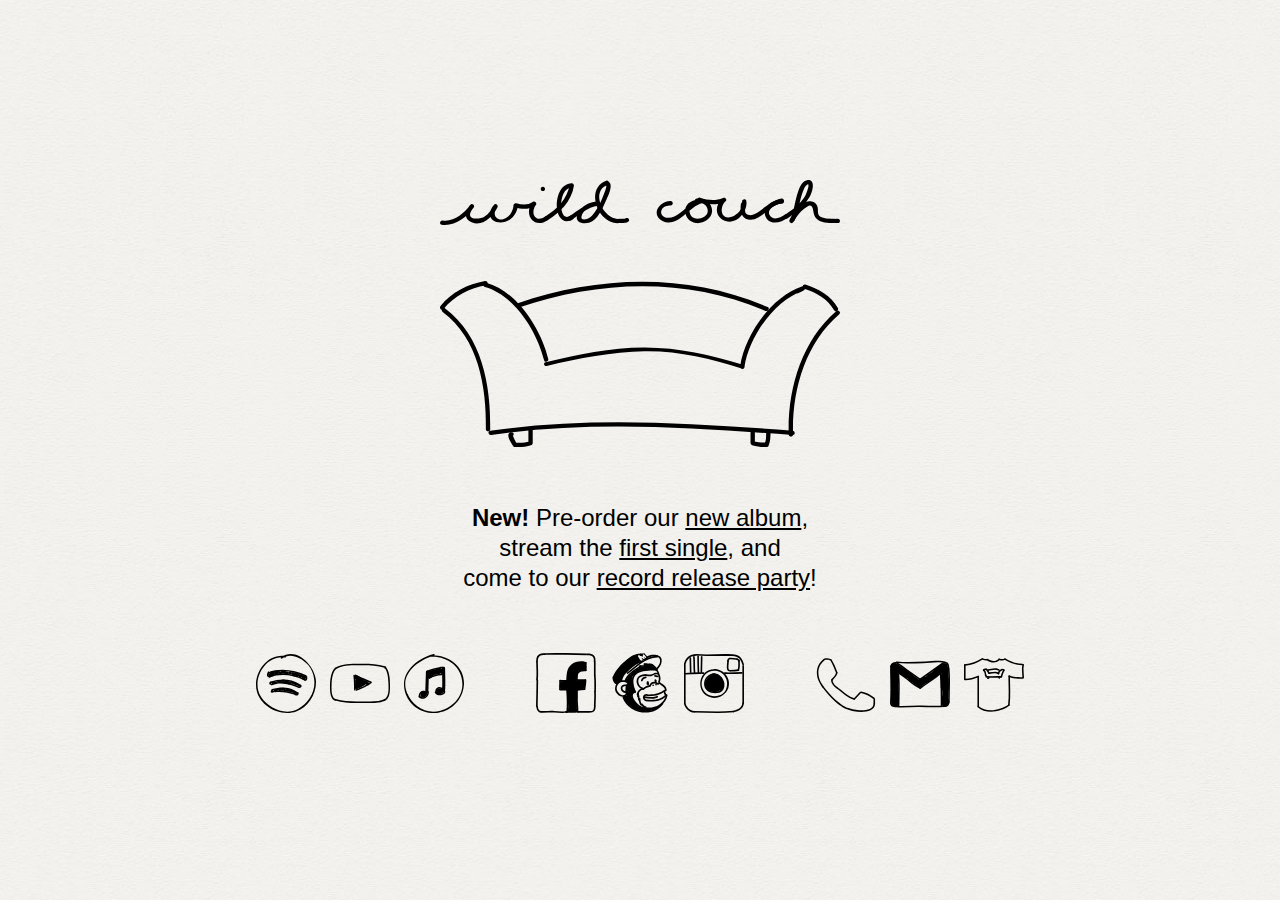
==== www/index.html @ 52260f6d "version 0" ====
<html>
  <head>
    <!-- Styles -->
	<link rel="stylesheet" type="text/css" href="css/style.css">
	<link rel='stylesheet' media='screen and (orientation:portrait)' href='css/portrait.css' />
	<link rel='stylesheet' media='screen and (orientation:landscape)' href='css/landscape.css' />
	<link rel = "icon" type = "image/svg" href = "images/icon.ico?v2" />
	<link rel = "shortcut icon" type = "image/svg" href = "images/icon.ico?v2" />
	
	<!-- Scripts -->
	<script src="js/jquery.js"></script>
	<script src="js/main.js"></script>
	
	<script>
	  (function(i,s,o,g,r,a,m){i['GoogleAnalyticsObject']=r;i[r]=i[r]||function(){
	  (i[r].q=i[r].q||[]).push(arguments)},i[r].l=1*new Date();a=s.createElement(o),
	  m=s.getElementsByTagName(o)[0];a.async=1;a.src=g;m.parentNode.insertBefore(a,m)
	  })(window,document,'script','https://www.google-analytics.com/analytics.js','ga');

	  ga('create', 'UA-52340147-1', 'auto');
	  ga('send', 'pageview');

	</script>
	
	<!-- Meta tags -->
	<title>Wild Couch</title>
	
	<meta name="description" content="A San Francisco rock band." />
	
	<meta name="theme-color" content="#F3F3EE">
	
	<!-- Update your html tag to include the itemscope and itemtype attributes. -->
	<html itemscope itemtype="http://www.wildcouch.com">

	<!-- Google Authorship and Publisher Markup -->
	<link rel="author" href="https://plus.google.com/+ClemWright/posts"/>

	<!-- Schema.org markup for Google+ -->
	<meta itemprop="name" content="Wild Couch">
	<meta itemprop="description" content="A San Francisco rock band.">
	<meta itemprop="image" content="http://www.wildcouch.com/images/lockup.png">

	<!-- Twitter Card data -->
	<meta name="twitter:card" content="summary_large_image">
	<meta name="twitter:site" content="@wildcouchmusic">
	<meta name="twitter:title" content="Wild Couch">
	<meta name="twitter:description" content="A San Francisco rock band.">
	<meta name="twitter:creator" content="@clemdwright">
	<meta name="twitter:image:src" content="http://www.wildcouch.com/images/lockup.png">
	<meta name="twitter:domain" content="wildcouch.com">

	<!-- Open Graph data -->
	<meta property="og:title" content="Wild Couch" />
	<meta property="og:type" content="music.musician" />
	<meta property="og:url" content="http://www.wildcouch.com/" />
	<meta property="og:image" content="http://www.wildcouch.com/images/lockup.png" />
	<meta property="og:description" content="A San Francisco rock band." />
	<meta property="og:site_name" content="Wild Couch" />
	
  </head>
  <body id = "body">
	  <div id = "wrapper">
		  <div id = "header">
		  <!-- <div id = "header" onclick = "rollDice()"> -->
			  <img id = "name" src = "images/name.svg" alt = "Wild Couch">
			  <img id = "logo" src = "images/logo.svg" alt = "Couch logo">
		  </div>
			  <p id = "news" class = "category">
				  <strong>New!</strong> Pre-order our <a id = "bandcamp_album" href = "https://wildcouch.bandcamp.com">new album</a>,<br/>
				  stream the <a id = "bandcamp_single" href  = "https://wildcouch.bandcamp.com">first single</a>, and<br/>
				  come to our <a id = "amnesia_facebook_event" href = "https://facebook.com/events/365503517203542">record release party</a>!
			  </p>
			  <div id = "music" class = "category">
				  <a href = "http://open.spotify.com/artist/4DicSI9z1zepetGh42dgWn"><img id = "spotify" class = "button" src = "images/music/spotify.svg" alt = "Spotify"></a>
				  <a href = "https://youtube.com/user/wildcouch"><img id = "youtube" class = "button middle" src = "images/music/youtube.svg" alt = "YouTube"></a>
				  <a href = "https://itunes.apple.com/mn/artist/wild-couch/id769611352"><img id = "itunes" class = "button" src = "images/music/itunes.svg" alt = "iTunes"></a>
		  	</div>
		  	<div id = "social" class = "category">
				<a href = "https://facebook.com/wildcouchmusic"><img id = "facebook" class = "button" src = "images/more/facebook.svg" alt = "Facebook"></a>
				<a href = "http://eepurl.com/Zd7Qj"><img id = "mailchimp" class = "button middle" src = "images/more/mailchimp.svg" alt = "MailChimp"></a>
				<a href = "https://instagram.com/wildcouch"><img id = "instagram" class = "button" src = "images/more/instagram.svg" alt = "Instagram"></a>
			</div>
	  	  	<div id = "contact" class = "category">
	  			<a href = "tel:8025484527"><img id = "phone" class = "button" src = "images/more/phone.svg" alt = "Phone"></a>
	  			<a href = "mailto:wildcouchmusic@gmail.com"><img id = "gmail" class = "button middle" src = "images/more/gmail.svg" alt = "Email"></a>
				<a href = "http://teespring.com/wildcouchcowboycranberry"><img id = "t_shirt" class = "button" src = "images/more/t_shirt.svg" alt = "T-Shirt"></a>
	  		</div>
		</div>
  </body>
</html>
---- www/css/style.css ----
* {
	font-family: Futura, "Trebuchet MS", Arial, sans-serif;
	text-align: center;
}

#header:hover {
  cursor: hand;
  cursor: pointer;
}


a {
	color:black;
}

#news {
	line-height: 125%;
}

body {
	background-image: url(../images/background_texture.png);
}

/*From http://stackoverflow.com/questions/7415872/change-color-of-png-image-via-css*/
.invert {
	-webkit-filter: invert(100%);
}
---- www/css/portrait.css ----
body {
  margin: 0px;
}

#news {
	margin-bottom: 30px;
	font-size: 36px;
}

#name {
  display: block;
  margin-top: 84px;
  margin-left: auto;
  margin-right: auto;
  height: 60px;
}

#logo {
  display: block;
  margin-top: 72px;
  margin-bottom: 72px;
  margin-left: auto;
  margin-right: auto;
  height: 216px;
}

.button{
  width: 20%;
  margin-top: 4%;
}

.middle {
  margin-left: 4%;
  margin-right: 4%;
}
---- www/css/landscape.css ----
/* Not vertically centered, scrollable */
#wrapper {
	width: 800px;
	margin: auto;
}

#news {
	font-size: 24px;
	margin-bottom: 60px;
}

/* Absolute vertical centering */
@media screen and (min-height: 526px) {
	#wrapper {
		height: 540px;
		position:absolute;
		top:0;
		bottom:0;
		left:0;
		right:0;
	}
}

#music {
	float: left;
	width: 30%;
}

#social {
	display: inline-block;
	width: 30%;
}

#contact {
	float: right;
	width: 30%;
}

#logo, #name, #menu {
	display: block;
	width: 50%;
	margin-bottom: 7%;
	margin-left: auto;
	margin-right: auto;
}

.button {
	width: 25%;
	margin-left: 2%;
	margin-right: 2%;
}
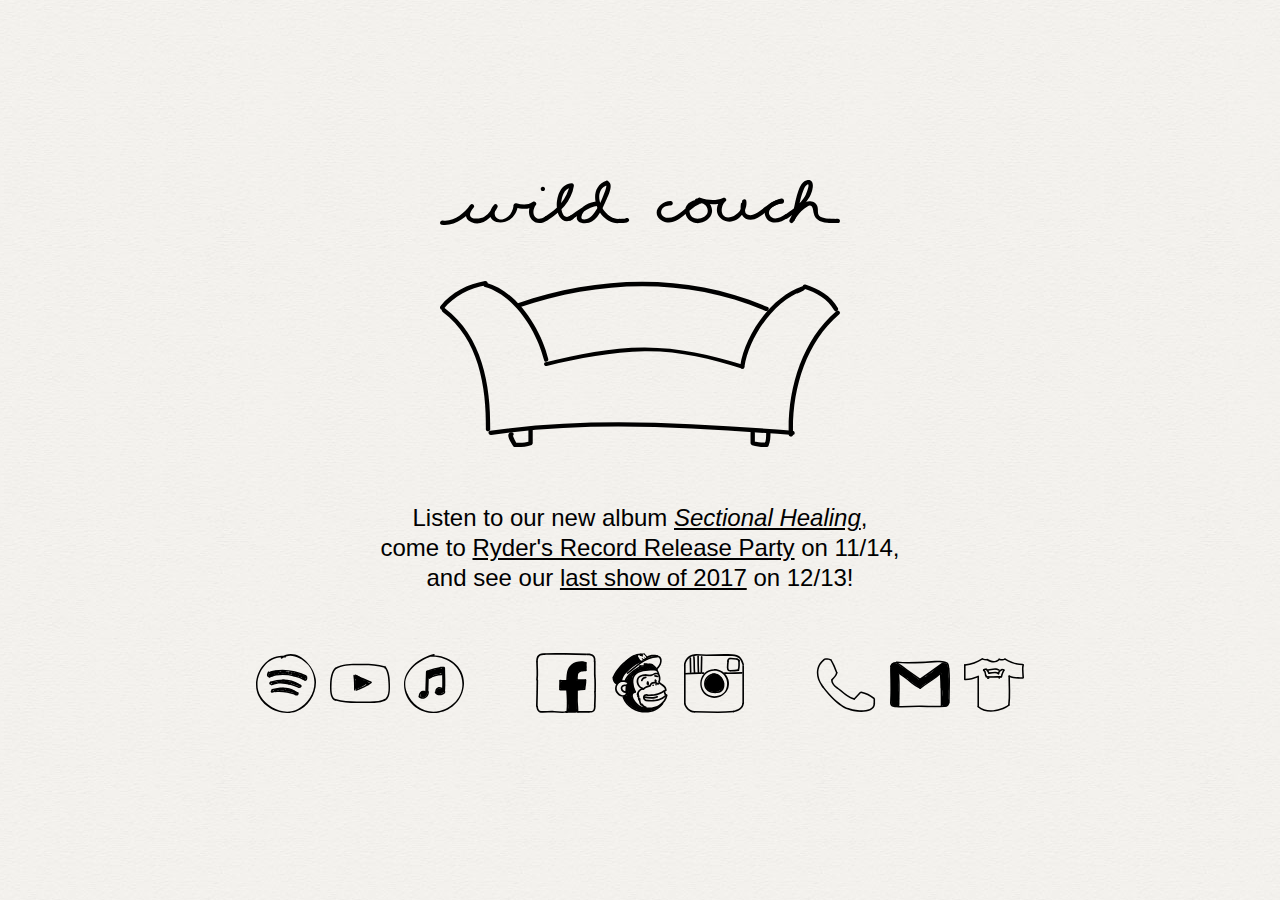
==== commit 48693027: "added utah show" ====
--- a/www/index.html
+++ b/www/index.html
@@ -66,9 +66,9 @@
 			  <img id = "logo" src = "images/logo.svg" alt = "Couch logo">
 		  </div>
 			  <p id = "news" class = "category">
-				  <strong>New!</strong> Pre-order our <a id = "bandcamp_album" href = "https://wildcouch.bandcamp.com">new album</a>,<br/>
-				  stream the <a id = "bandcamp_single" href  = "https://wildcouch.bandcamp.com">first single</a>, and<br/>
-				  come to our <a id = "amnesia_facebook_event" href = "https://facebook.com/events/365503517203542">record release party</a>!
+				  Listen to our new album <a id = "bandcamp_album" href = "https://wildcouch.bandcamp.com"><em>Sectional Healing</em></a>,</br>
+				  come to <a href = "https://www.facebook.com/events/180265192518341/">Ryder's Record Release Party</a> on 11/14,</br>
+				  and see our <a href = "https://www.facebook.com/events/1098347053634234/">last show of 2017</a> on 12/13!
 			  </p>
 			  <div id = "music" class = "category">
 				  <a href = "http://open.spotify.com/artist/4DicSI9z1zepetGh42dgWn"><img id = "spotify" class = "button" src = "images/music/spotify.svg" alt = "Spotify"></a>
@@ -76,14 +76,14 @@
 				  <a href = "https://itunes.apple.com/mn/artist/wild-couch/id769611352"><img id = "itunes" class = "button" src = "images/music/itunes.svg" alt = "iTunes"></a>
 		  	</div>
 		  	<div id = "social" class = "category">
-				<a href = "https://facebook.com/wildcouchmusic"><img id = "facebook" class = "button" src = "images/more/facebook.svg" alt = "Facebook"></a>
-				<a href = "http://eepurl.com/Zd7Qj"><img id = "mailchimp" class = "button middle" src = "images/more/mailchimp.svg" alt = "MailChimp"></a>
-				<a href = "https://instagram.com/wildcouch"><img id = "instagram" class = "button" src = "images/more/instagram.svg" alt = "Instagram"></a>
+				<a href = "https://facebook.com/wildcouchmusic"><img id = "facebook" class = "button" src = "images/social/facebook.svg" alt = "Facebook"></a>
+				<a href = "http://eepurl.com/Zd7Qj"><img id = "mailchimp" class = "button middle" src = "images/social/mailchimp.svg" alt = "MailChimp"></a>
+				<a href = "https://instagram.com/wildcouch"><img id = "instagram" class = "button" src = "images/social/instagram.svg" alt = "Instagram"></a>
 			</div>
 	  	  	<div id = "contact" class = "category">
-	  			<a href = "tel:8025484527"><img id = "phone" class = "button" src = "images/more/phone.svg" alt = "Phone"></a>
-	  			<a href = "mailto:wildcouchmusic@gmail.com"><img id = "gmail" class = "button middle" src = "images/more/gmail.svg" alt = "Email"></a>
-				<a href = "http://teespring.com/wildcouchcowboycranberry"><img id = "t_shirt" class = "button" src = "images/more/t_shirt.svg" alt = "T-Shirt"></a>
+	  			<a href = "tel:8025484527"><img id = "phone" class = "button" src = "images/contact/phone.svg" alt = "Phone"></a>
+	  			<a href = "mailto:wildcouchmusic@gmail.com"><img id = "gmail" class = "button middle" src = "images/contact/gmail.svg" alt = "Email"></a>
+				<a href = "http://teespring.com/wildcouchcowboycranberry"><img id = "t_shirt" class = "button" src = "images/contact/t_shirt.svg" alt = "T-Shirt"></a>
 	  		</div>
 		</div>
   </body>
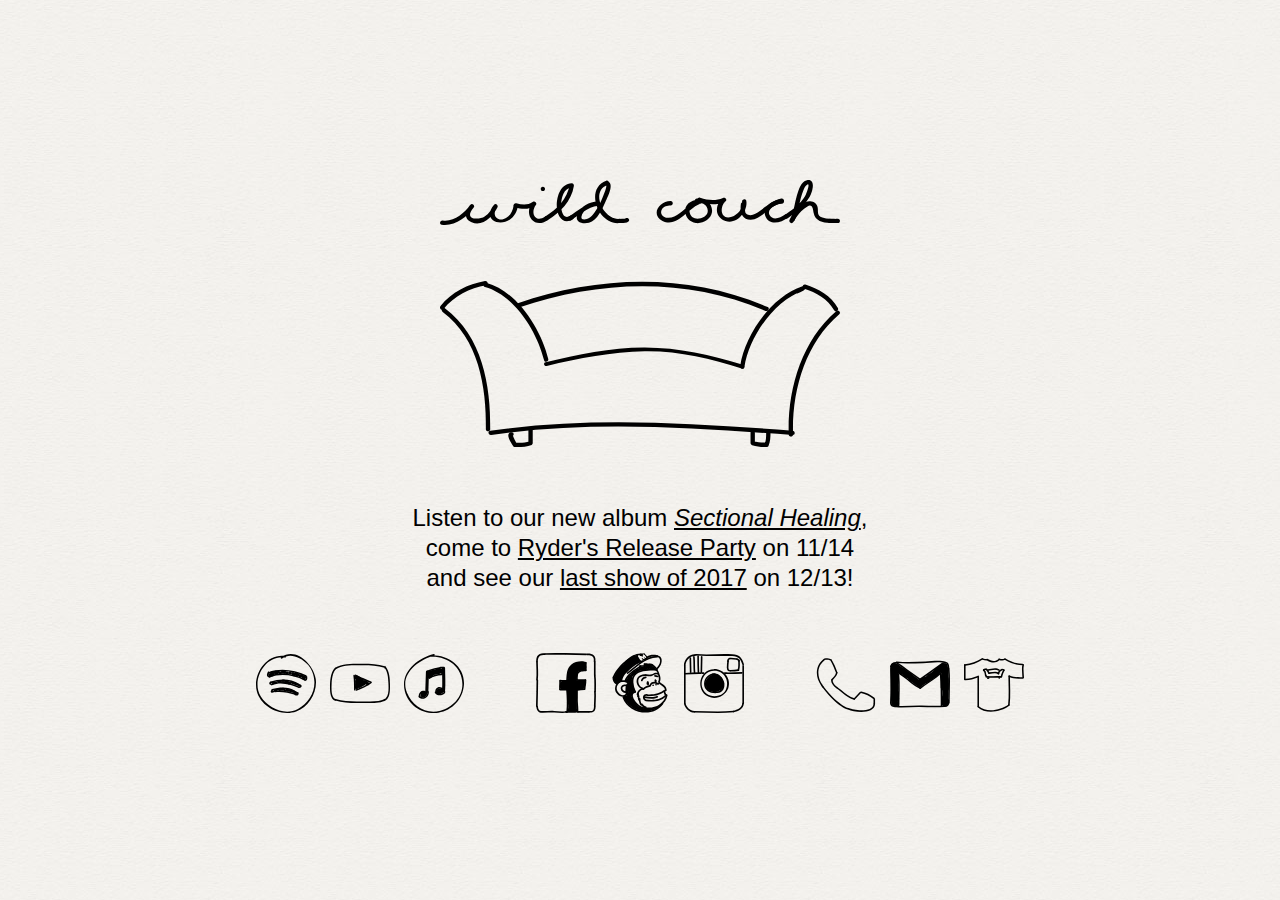
==== commit aa91fbc5: "updated schedule" ====
--- a/www/index.html
+++ b/www/index.html
@@ -67,7 +67,7 @@
 		  </div>
 			  <p id = "news" class = "category">
 				  Listen to our new album <a id = "bandcamp_album" href = "https://wildcouch.bandcamp.com"><em>Sectional Healing</em></a>,</br>
-				  come to <a href = "https://www.facebook.com/events/180265192518341/">Ryder's Record Release Party</a> on 11/14,</br>
+				  come to <a href = "https://www.facebook.com/events/180265192518341/">Ryder's Release Party</a> on 11/14</br>
 				  and see our <a href = "https://www.facebook.com/events/1098347053634234/">last show of 2017</a> on 12/13!
 			  </p>
 			  <div id = "music" class = "category">
--- a/www/css/portrait.css
+++ b/www/css/portrait.css
@@ -4,7 +4,7 @@
 
 #news {
 	margin-bottom: 30px;
-	font-size: 36px;
+	font-size: 24px;
 }
 
 #name {
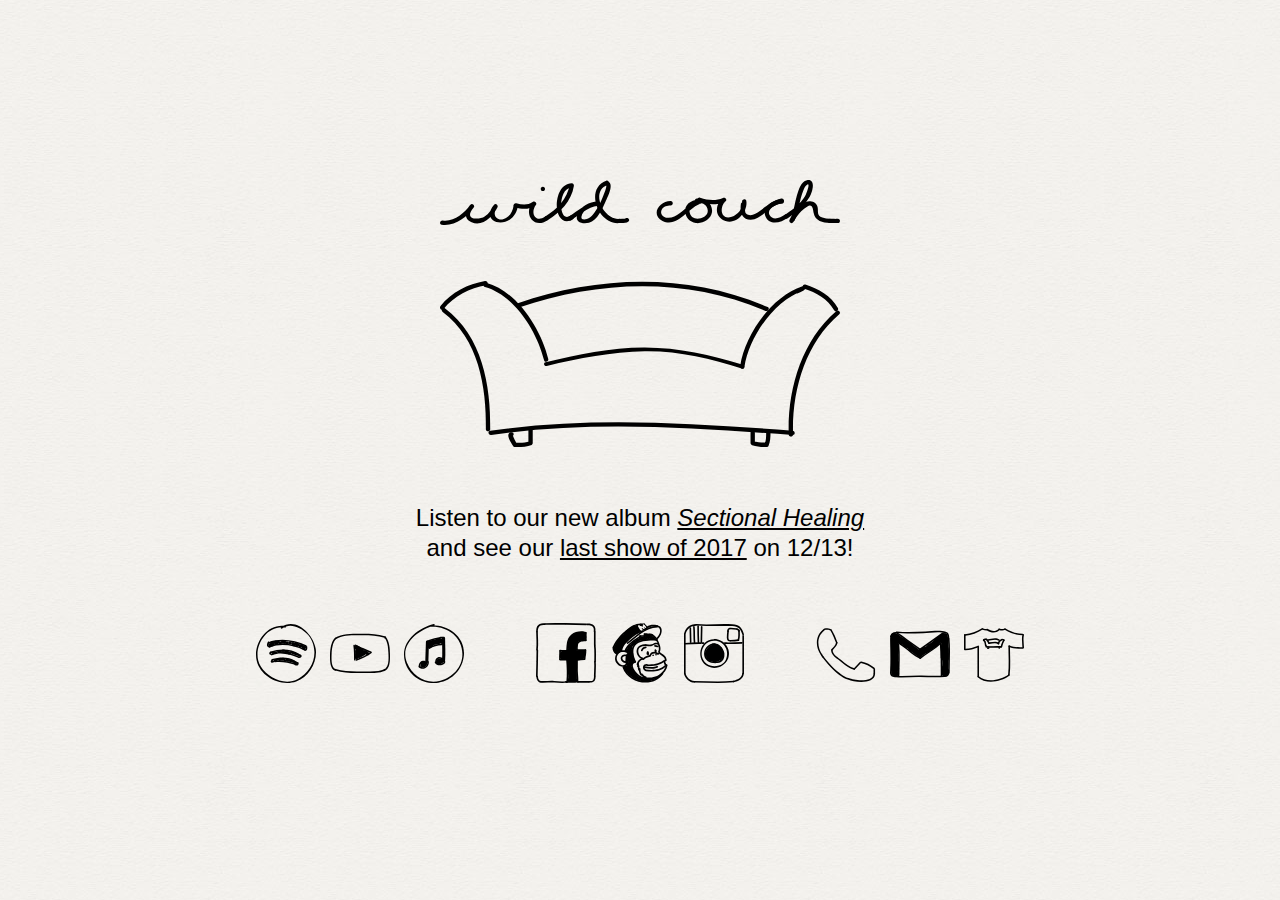
==== commit 75018f2c: "updated schedule" ====
--- a/www/index.html
+++ b/www/index.html
@@ -66,8 +66,7 @@
 			  <img id = "logo" src = "images/logo.svg" alt = "Couch logo">
 		  </div>
 			  <p id = "news" class = "category">
-				  Listen to our new album <a id = "bandcamp_album" href = "https://wildcouch.bandcamp.com"><em>Sectional Healing</em></a>,</br>
-				  come to <a href = "https://www.facebook.com/events/180265192518341/">Ryder's Release Party</a> on 11/14</br>
+				  Listen to our new album <a id = "bandcamp_album" href = "https://wildcouch.bandcamp.com"><em>Sectional Healing</em></a></br>
 				  and see our <a href = "https://www.facebook.com/events/1098347053634234/">last show of 2017</a> on 12/13!
 			  </p>
 			  <div id = "music" class = "category">
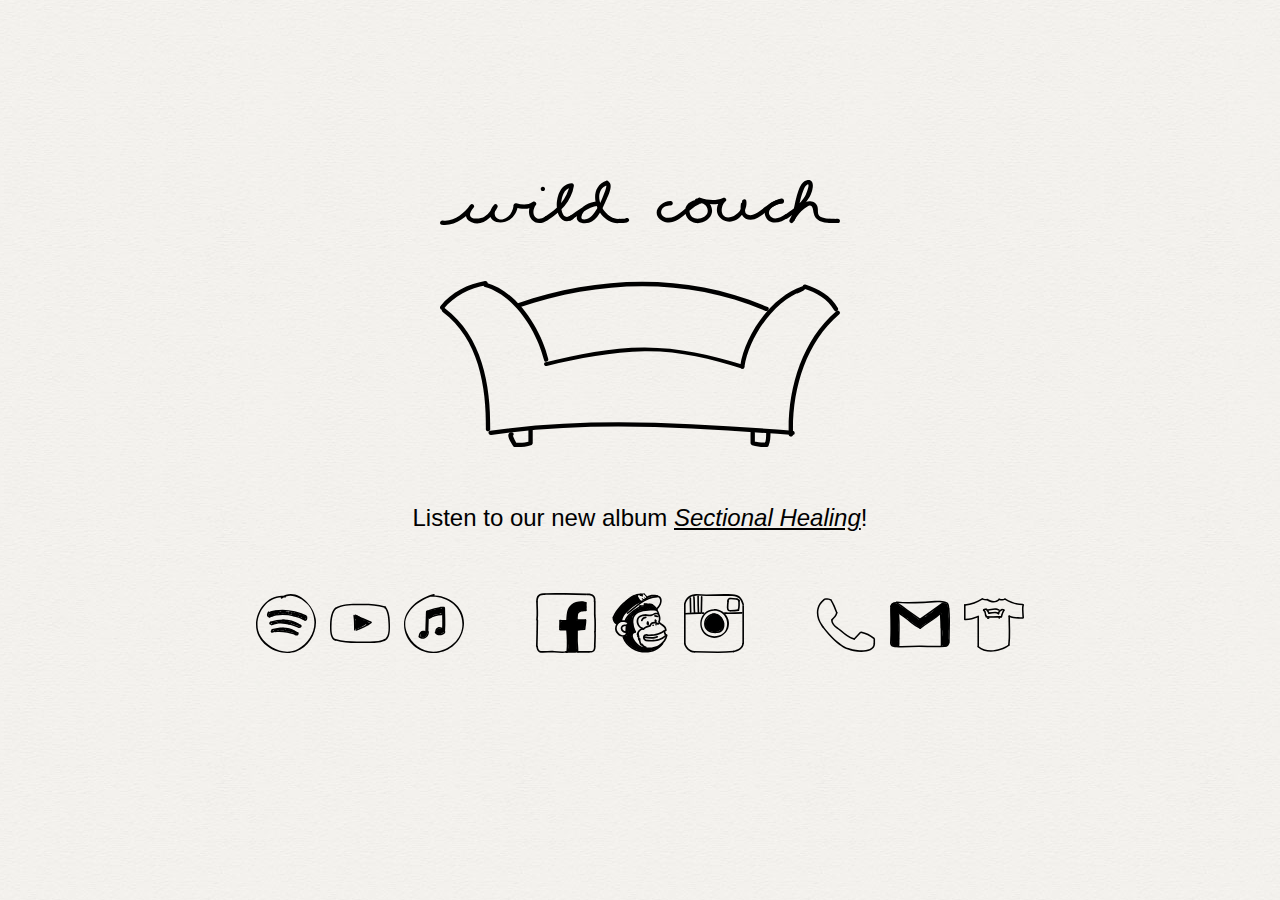
==== commit db2b0df8: "removed last show from news" ====
--- a/www/index.html
+++ b/www/index.html
@@ -66,8 +66,7 @@
 			  <img id = "logo" src = "images/logo.svg" alt = "Couch logo">
 		  </div>
 			  <p id = "news" class = "category">
-				  Listen to our new album <a id = "bandcamp_album" href = "https://wildcouch.bandcamp.com"><em>Sectional Healing</em></a></br>
-				  and see our <a href = "https://www.facebook.com/events/1098347053634234/">last show of 2017</a> on 12/13!
+				  Listen to our new album <a id = "bandcamp_album" href = "https://wildcouch.bandcamp.com"><em>Sectional Healing</em></a>!
 			  </p>
 			  <div id = "music" class = "category">
 				  <a href = "http://open.spotify.com/artist/4DicSI9z1zepetGh42dgWn"><img id = "spotify" class = "button" src = "images/music/spotify.svg" alt = "Spotify"></a>
--- a/www/css/portrait.css
+++ b/www/css/portrait.css
@@ -4,7 +4,7 @@
 
 #news {
 	margin-bottom: 30px;
-	font-size: 24px;
+	font-size: 34px;
 }
 
 #name {
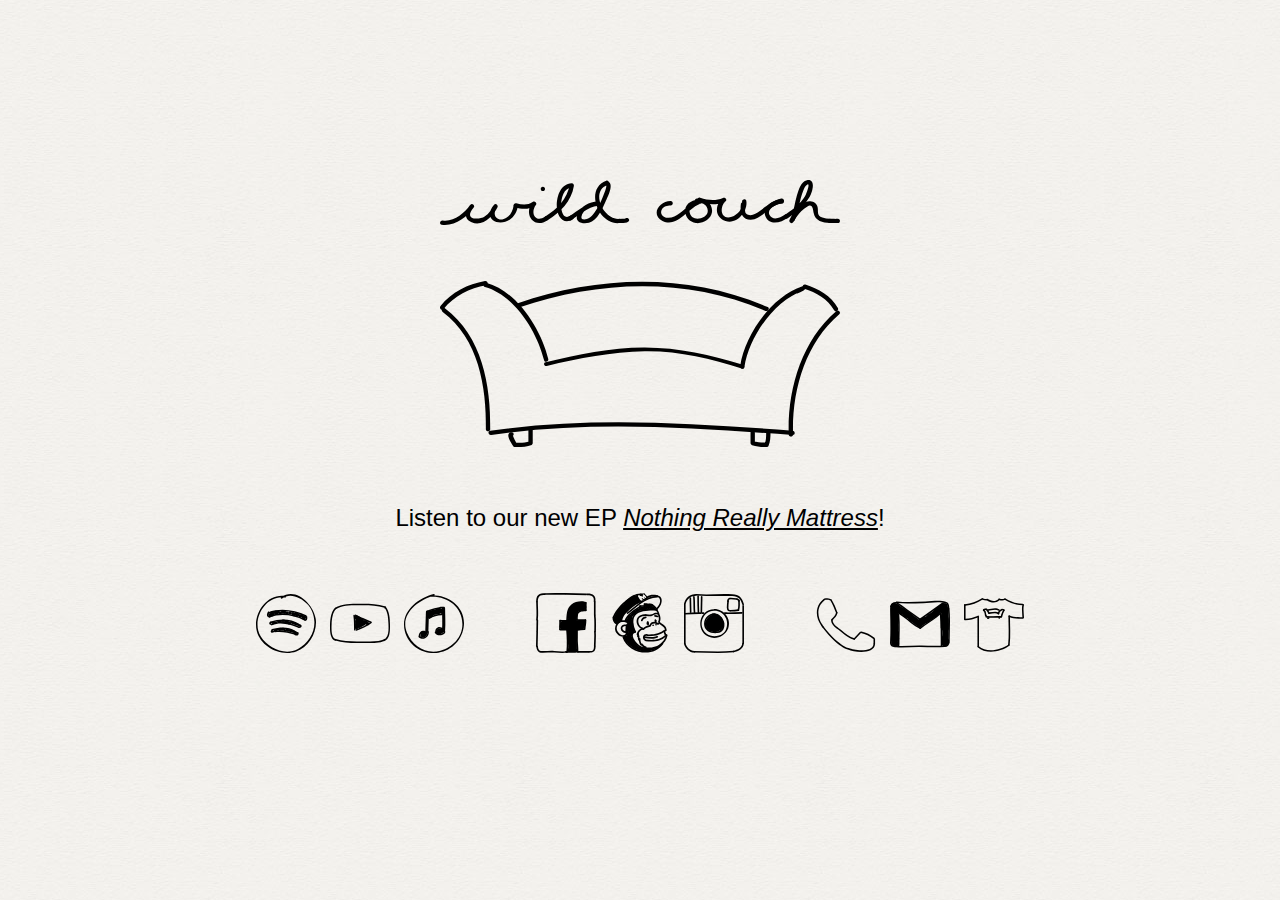
==== commit 77e6859b: "updated link to new ep" ====
--- a/www/index.html
+++ b/www/index.html
@@ -66,7 +66,7 @@
 			  <img id = "logo" src = "images/logo.svg" alt = "Couch logo">
 		  </div>
 			  <p id = "news" class = "category">
-				  Listen to our new album <a id = "bandcamp_album" href = "https://wildcouch.bandcamp.com"><em>Sectional Healing</em></a>!
+				  Listen to our new EP <a id = "bandcamp_album" href = "https://wildcouch.bandcamp.com"><em>Nothing Really Mattress</em></a>!
 			  </p>
 			  <div id = "music" class = "category">
 				  <a href = "http://open.spotify.com/artist/4DicSI9z1zepetGh42dgWn"><img id = "spotify" class = "button" src = "images/music/spotify.svg" alt = "Spotify"></a>
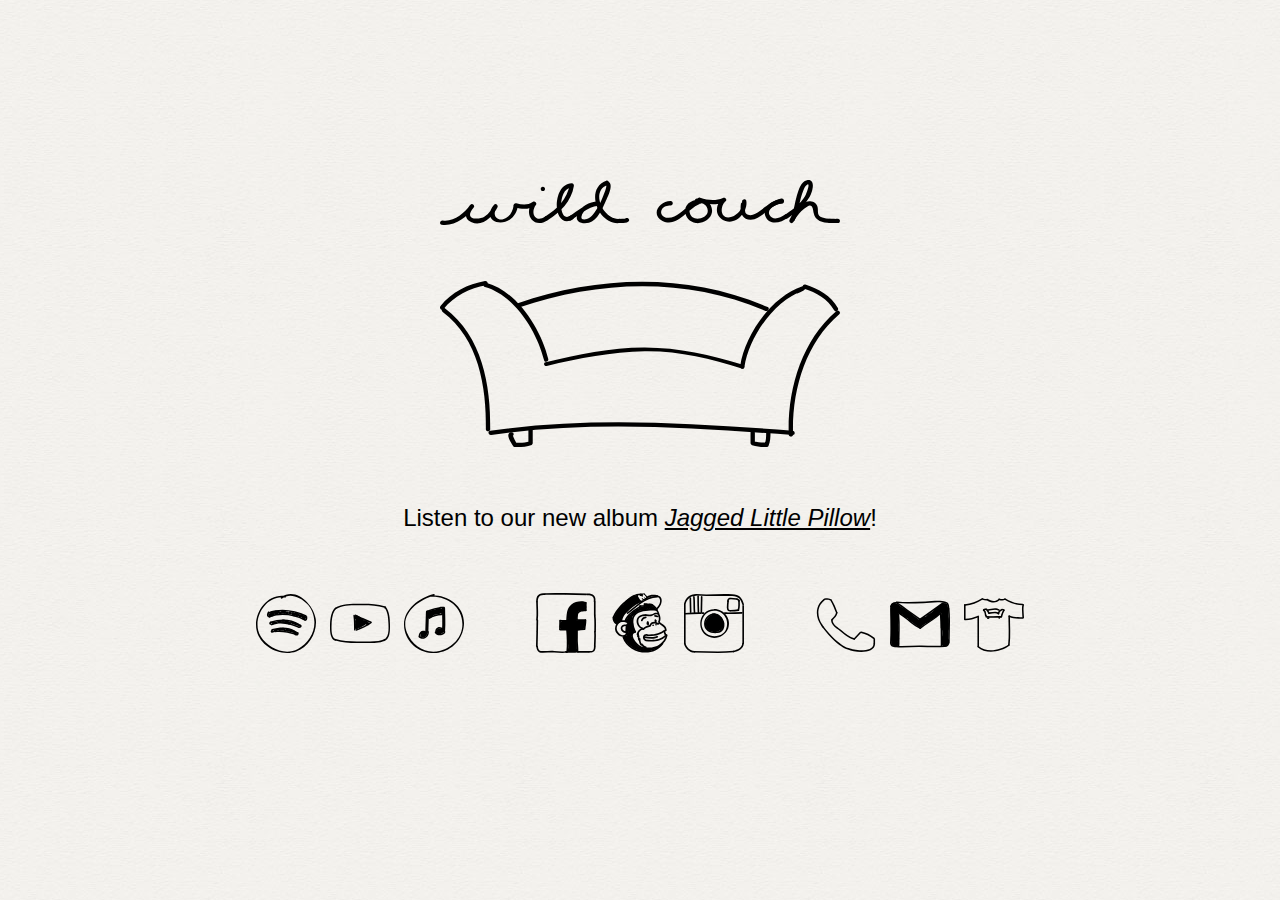
==== commit ced73ac8: "jagged little pillow" ====
--- a/www/index.html
+++ b/www/index.html
@@ -66,7 +66,7 @@
 			  <img id = "logo" src = "images/logo.svg" alt = "Couch logo">
 		  </div>
 			  <p id = "news" class = "category">
-				  Listen to our new EP <a id = "bandcamp_album" href = "https://wildcouch.bandcamp.com"><em>Nothing Really Mattress</em></a>!
+				  Listen to our new album <a id = "bandcamp_album" href = "https://wildcouch.bandcamp.com"><em>Jagged Little Pillow</em></a>!
 			  </p>
 			  <div id = "music" class = "category">
 				  <a href = "http://open.spotify.com/artist/4DicSI9z1zepetGh42dgWn"><img id = "spotify" class = "button" src = "images/music/spotify.svg" alt = "Spotify"></a>
